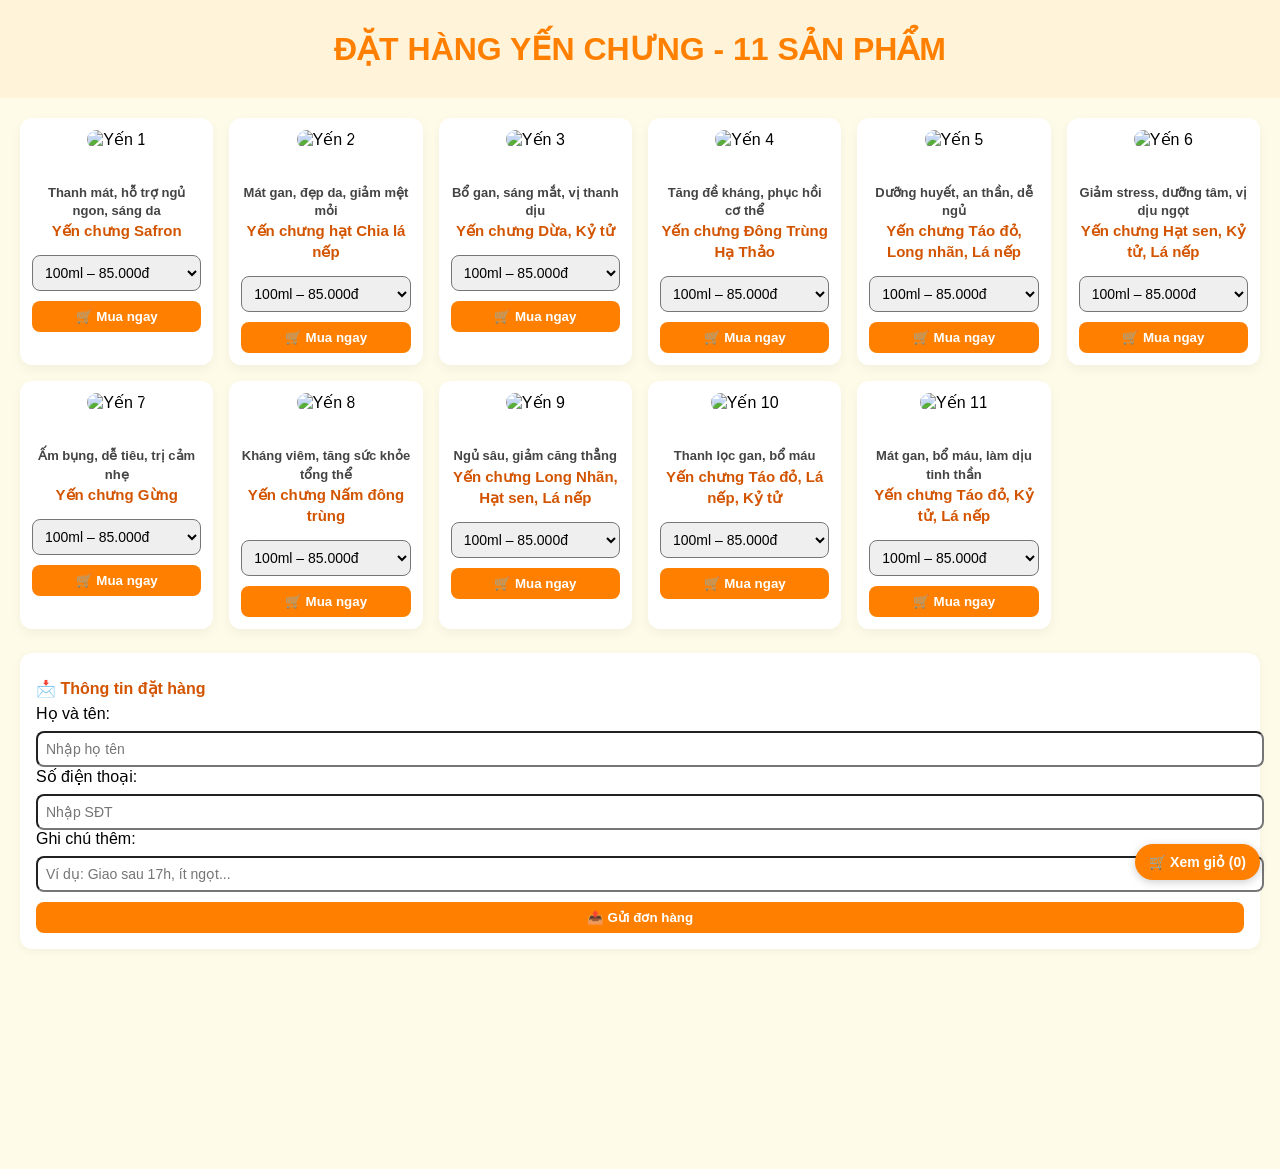
==== index.html @ 0759a1e9 "Add files via upload" ====
<!DOCTYPE html>
<html lang="vi">
<head>
  <meta charset="UTF-8" />
  <meta name="viewport" content="width=device-width, initial-scale=1.0"/>
  <title>Yến Chưng - 11 Sản Phẩm</title>
  <style>
    body { font-family: 'Segoe UI', sans-serif; margin: 0; background: #fffbe9; padding-bottom: 200px; }
    header { text-align: center; background: #fff3da; padding: 30px 20px; }
    h1 { color: #ff8000; margin: 0; }
    .container { max-width: 1280px; margin: auto; padding: 20px; }
    .grid { display: grid; grid-template-columns: repeat(auto-fill, minmax(180px, 1fr)); gap: 16px; }

    .product-card {
      background: white; padding: 12px; border-radius: 12px; text-align: center;
      box-shadow: 0 4px 12px rgba(0,0,0,0.05);
    }

    .product-card img {
      width: 100%; height: auto; border-radius: 10px;
      object-fit: contain; aspect-ratio: 4 / 3; border-radius: 10px; cursor: pointer;
    }

    h3 { font-size: 16px; margin: 10px 0 6px; color: #d35400; cursor: pointer; }

    select, input {
      width: 100%; padding: 8px; border-radius: 8px; font-size: 14px; margin-top: 8px;
    }

    .btn {
      margin-top: 10px;
      background: #ff8000;
      color: white;
      font-weight: bold;
      padding: 8px;
      border: none;
      border-radius: 8px;
      cursor: pointer;
      width: 100%;
    }

    .popup { display: none; position: fixed; top: 50%; left: 50%;
      transform: translate(-50%, -50%); background: #fff; padding: 20px; border-radius: 12px;
      box-shadow: 0 2px 10px rgba(0,0,0,0.2); width: 90%; max-width: 400px; z-index: 1000;
    }

    .popup h4 { margin-top: 0; color: #d35400; }
    .popup-close { position: absolute; top: 8px; right: 12px;
      cursor: pointer; font-size: 18px; color: red; font-weight: bold;
    }

    .cart-box, .form-box {
      background: white;
      padding: 16px;
      border-radius: 12px;
      margin-top: 24px;
      box-shadow: 0 2px 8px rgba(0,0,0,0.05);
    }

    .cart-item {
      margin-bottom: 8px;
      border-bottom: 1px dashed #ccc;
      padding-bottom: 4px;
    }

    .popup-confirm {
      position: fixed;
      top: 30px;
      left: 50%;
      transform: translateX(-50%);
      background: #d4edda;
      color: #155724;
      padding: 14px 24px;
      border-radius: 8px;
      display: none;
      z-index: 999;
      box-shadow: 0 2px 10px rgba(0,0,0,0.15);
    }

    @media (max-width: 768px) {
      .grid { grid-template-columns: 1fr; }
      .product-card img {
        aspect-ratio: 1/1.1;
        height: auto;
        max-height: none;
      }
    }
  </style>
</head>
<body>
<header><h1>ĐẶT HÀNG YẾN CHƯNG - 11 SẢN PHẨM</h1></header>
<div class="container">
<div class="grid">

    <div class="product-card">
      <img src="Image (1).png" alt="Yến 1" onclick="showPopup(1)">
      <h3 style="font-size: 15px; line-height: 1.4;" onclick="showPopup(1)"><br><span style="display:block;font-size:13px;color:#444;margin-top:4px;">Thanh mát, hỗ trợ ngủ ngon, sáng da</span>Yến chưng Safron</h3>
      <select id="size1">
        <option value="55">75ml – 55.000đ</option>
        <option value="85" selected>100ml – 85.000đ</option>
        <option value="110">150ml – 110.000đ</option>
        <option value="170">200ml – 170.000đ</option>
      </select>
      <button class="btn" onclick="addToCart(1)">🛒 Mua ngay</button>
    </div>
    <div class="popup" id="popup1">
      <div class="popup-close" onclick="hidePopup(1)">×</div>
      <h4>Yến chưng Safron</h4>
      <p><strong>Thành phần:</strong> Yến sào, hạt sen, táo đỏ, lá dứa.</p>
      <p><strong>Công dụng:</strong> Safron giúp làm dịu thần kinh, hỗ trợ ngủ sâu, chống oxy hóa và làm đẹp da.</p>
    </div>
    <div class="product-card">
      <img src="Image (2).png" alt="Yến 2" onclick="showPopup(2)">
      <h3 style="font-size: 15px; line-height: 1.4;" onclick="showPopup(2)"><br><span style="display:block;font-size:13px;color:#444;margin-top:4px;">Mát gan, đẹp da, giảm mệt mỏi</span>Yến chưng hạt Chia lá nếp</h3>
      <select id="size2">
        <option value="55">75ml – 55.000đ</option>
        <option value="85" selected>100ml – 85.000đ</option>
        <option value="110">150ml – 110.000đ</option>
        <option value="170">200ml – 170.000đ</option>
      </select>
      <button class="btn" onclick="addToCart(2)">🛒 Mua ngay</button>
    </div>
    <div class="popup" id="popup2">
      <div class="popup-close" onclick="hidePopup(2)">×</div>
      <h4>Yến chưng hạt Chia lá nếp</h4>
      <p><strong>Thành phần:</strong> Yến sào, hạt sen, táo đỏ, lá dứa.</p>
      <p><strong>Công dụng:</strong> Hạt chia giàu Omega-3, hỗ trợ tiêu hóa, giảm cholesterol. Lá nếp giúp thơm miệng, mát gan.</p>
    </div>
    <div class="product-card">
      <img src="Image (3).png" alt="Yến 3" onclick="showPopup(3)">
      <h3 style="font-size: 15px; line-height: 1.4;" onclick="showPopup(3)"><br><span style="display:block;font-size:13px;color:#444;margin-top:4px;">Bổ gan, sáng mắt, vị thanh dịu</span>Yến chưng Dừa, Kỷ tử</h3>
      <select id="size3">
        <option value="55">75ml – 55.000đ</option>
        <option value="85" selected>100ml – 85.000đ</option>
        <option value="110">150ml – 110.000đ</option>
        <option value="170">200ml – 170.000đ</option>
      </select>
      <button class="btn" onclick="addToCart(3)">🛒 Mua ngay</button>
    </div>
    <div class="popup" id="popup3">
      <div class="popup-close" onclick="hidePopup(3)">×</div>
      <h4>Yến chưng Dừa, Kỷ tử</h4>
      <p><strong>Thành phần:</strong> Yến sào, hạt sen, táo đỏ, lá dứa.</p>
      <p><strong>Công dụng:</strong> Dừa bổ sung điện giải tự nhiên, kỷ tử giúp sáng mắt, thanh lọc gan.</p>
    </div>
    <div class="product-card">
      <img src="Image (4).png" alt="Yến 4" onclick="showPopup(4)">
      <h3 style="font-size: 15px; line-height: 1.4;" onclick="showPopup(4)"><br><span style="display:block;font-size:13px;color:#444;margin-top:4px;">Tăng đề kháng, phục hồi cơ thể</span>Yến chưng Đông Trùng Hạ Thảo</h3>
      <select id="size4">
        <option value="55">75ml – 55.000đ</option>
        <option value="85" selected>100ml – 85.000đ</option>
        <option value="110">150ml – 110.000đ</option>
        <option value="170">200ml – 170.000đ</option>
      </select>
      <button class="btn" onclick="addToCart(4)">🛒 Mua ngay</button>
    </div>
    <div class="popup" id="popup4">
      <div class="popup-close" onclick="hidePopup(4)">×</div>
      <h4>Yến chưng Đông Trùng Hạ Thảo</h4>
      <p><strong>Thành phần:</strong> Yến sào, hạt sen, táo đỏ, lá dứa.</p>
      <p><strong>Công dụng:</strong> Đông trùng hạ thảo tăng đề kháng, bồi bổ phổi, cải thiện sinh lực và miễn dịch.</p>
    </div>
    <div class="product-card">
      <img src="Image (5).png" alt="Yến 5" onclick="showPopup(5)">
      <h3 style="font-size: 15px; line-height: 1.4;" onclick="showPopup(5)"><br><span style="display:block;font-size:13px;color:#444;margin-top:4px;">Dưỡng huyết, an thần, dễ ngủ</span>Yến chưng Táo đỏ, Long nhãn, Lá nếp</h3>
      <select id="size5">
        <option value="55">75ml – 55.000đ</option>
        <option value="85" selected>100ml – 85.000đ</option>
        <option value="110">150ml – 110.000đ</option>
        <option value="170">200ml – 170.000đ</option>
      </select>
      <button class="btn" onclick="addToCart(5)">🛒 Mua ngay</button>
    </div>
    <div class="popup" id="popup5">
      <div class="popup-close" onclick="hidePopup(5)">×</div>
      <h4>Yến chưng Táo đỏ, Long nhãn, Lá nếp</h4>
      <p><strong>Thành phần:</strong> Yến sào, hạt sen, táo đỏ, lá dứa.</p>
      <p><strong>Công dụng:</strong> Táo đỏ bổ huyết, long nhãn giúp an thần, lá nếp làm mát gan, dịu tâm.</p>
    </div>
    <div class="product-card">
      <img src="Image (6).png" alt="Yến 6" onclick="showPopup(6)">
      <h3 style="font-size: 15px; line-height: 1.4;" onclick="showPopup(6)"><br><span style="display:block;font-size:13px;color:#444;margin-top:4px;">Giảm stress, dưỡng tâm, vị dịu ngọt</span>Yến chưng Hạt sen, Kỷ tử, Lá nếp</h3>
      <select id="size6">
        <option value="55">75ml – 55.000đ</option>
        <option value="85" selected>100ml – 85.000đ</option>
        <option value="110">150ml – 110.000đ</option>
        <option value="170">200ml – 170.000đ</option>
      </select>
      <button class="btn" onclick="addToCart(6)">🛒 Mua ngay</button>
    </div>
    <div class="popup" id="popup6">
      <div class="popup-close" onclick="hidePopup(6)">×</div>
      <h4>Yến chưng Hạt sen, Kỷ tử, Lá nếp</h4>
      <p><strong>Thành phần:</strong> Yến sào, hạt sen, táo đỏ, lá dứa.</p>
      <p><strong>Công dụng:</strong> Hạt sen giúp ngủ sâu, kỷ tử bổ gan, lá nếp thanh mát, thư giãn đầu óc.</p>
    </div>
    <div class="product-card">
      <img src="Image (7).png" alt="Yến 7" onclick="showPopup(7)">
      <h3 style="font-size: 15px; line-height: 1.4;" onclick="showPopup(7)"><br><span style="display:block;font-size:13px;color:#444;margin-top:4px;">Ấm bụng, dễ tiêu, trị cảm nhẹ</span>Yến chưng Gừng</h3>
      <select id="size7">
        <option value="55">75ml – 55.000đ</option>
        <option value="85" selected>100ml – 85.000đ</option>
        <option value="110">150ml – 110.000đ</option>
        <option value="170">200ml – 170.000đ</option>
      </select>
      <button class="btn" onclick="addToCart(7)">🛒 Mua ngay</button>
    </div>
    <div class="popup" id="popup7">
      <div class="popup-close" onclick="hidePopup(7)">×</div>
      <h4>Yến chưng Gừng</h4>
      <p><strong>Thành phần:</strong> Yến sào, hạt sen, táo đỏ, lá dứa.</p>
      <p><strong>Công dụng:</strong> Gừng ấm bụng, hỗ trợ tiêu hóa, trị cảm lạnh nhẹ và làm ấm cơ thể.</p>
    </div>
    <div class="product-card">
      <img src="Image (8).png" alt="Yến 8" onclick="showPopup(8)">
      <h3 style="font-size: 15px; line-height: 1.4;" onclick="showPopup(8)"><br><span style="display:block;font-size:13px;color:#444;margin-top:4px;">Kháng viêm, tăng sức khỏe tổng thể</span>Yến chưng Nấm đông trùng</h3>
      <select id="size8">
        <option value="55">75ml – 55.000đ</option>
        <option value="85" selected>100ml – 85.000đ</option>
        <option value="110">150ml – 110.000đ</option>
        <option value="170">200ml – 170.000đ</option>
      </select>
      <button class="btn" onclick="addToCart(8)">🛒 Mua ngay</button>
    </div>
    <div class="popup" id="popup8">
      <div class="popup-close" onclick="hidePopup(8)">×</div>
      <h4>Yến chưng Nấm đông trùng</h4>
      <p><strong>Thành phần:</strong> Yến sào, hạt sen, táo đỏ, lá dứa.</p>
      <p><strong>Công dụng:</strong> Nấm đông trùng giúp tăng cường miễn dịch, chống viêm, hồi phục thể lực.</p>
    </div>
    <div class="product-card">
      <img src="Image (9).png" alt="Yến 9" onclick="showPopup(9)">
      <h3 style="font-size: 15px; line-height: 1.4;" onclick="showPopup(9)"><br><span style="display:block;font-size:13px;color:#444;margin-top:4px;">Ngủ sâu, giảm căng thẳng</span>Yến chưng Long Nhãn, Hạt sen, Lá nếp</h3>
      <select id="size9">
        <option value="55">75ml – 55.000đ</option>
        <option value="85" selected>100ml – 85.000đ</option>
        <option value="110">150ml – 110.000đ</option>
        <option value="170">200ml – 170.000đ</option>
      </select>
      <button class="btn" onclick="addToCart(9)">🛒 Mua ngay</button>
    </div>
    <div class="popup" id="popup9">
      <div class="popup-close" onclick="hidePopup(9)">×</div>
      <h4>Yến chưng Long Nhãn, Hạt sen, Lá nếp</h4>
      <p><strong>Thành phần:</strong> Yến sào, hạt sen, táo đỏ, lá dứa.</p>
      <p><strong>Công dụng:</strong> Long nhãn dưỡng tâm, hạt sen giúp an thần, lá nếp mát gan, dễ ngủ.</p>
    </div>
    <div class="product-card">
      <img src="Image (10).png" alt="Yến 10" onclick="showPopup(10)">
      <h3 style="font-size: 15px; line-height: 1.4;" onclick="showPopup(10)"><br><span style="display:block;font-size:13px;color:#444;margin-top:4px;">Thanh lọc gan, bổ máu</span>Yến chưng Táo đỏ, Lá nếp, Kỷ tử</h3>
      <select id="size10">
        <option value="55">75ml – 55.000đ</option>
        <option value="85" selected>100ml – 85.000đ</option>
        <option value="110">150ml – 110.000đ</option>
        <option value="170">200ml – 170.000đ</option>
      </select>
      <button class="btn" onclick="addToCart(10)">🛒 Mua ngay</button>
    </div>
    <div class="popup" id="popup10">
      <div class="popup-close" onclick="hidePopup(10)">×</div>
      <h4>Yến chưng Táo đỏ, Lá nếp, Kỷ tử</h4>
      <p><strong>Thành phần:</strong> Yến sào, hạt sen, táo đỏ, lá dứa.</p>
      <p><strong>Công dụng:</strong> Táo đỏ bổ máu, lá nếp giải nhiệt, kỷ tử dưỡng gan, chống mỏi mắt.</p>
    </div>
    <div class="product-card">
      <img src="Image (11).png" alt="Yến 11" onclick="showPopup(11)">
      <h3 style="font-size: 15px; line-height: 1.4;" onclick="showPopup(11)"><br><span style="display:block;font-size:13px;color:#444;margin-top:4px;">Mát gan, bổ máu, làm dịu tinh thần</span>Yến chưng Táo đỏ, Kỷ tử, Lá nếp</h3>
      <select id="size11">
        <option value="55">75ml – 55.000đ</option>
        <option value="85" selected>100ml – 85.000đ</option>
        <option value="110">150ml – 110.000đ</option>
        <option value="170">200ml – 170.000đ</option>
      </select>
      <button class="btn" onclick="addToCart(11)">🛒 Mua ngay</button>
    </div>
    <div class="popup" id="popup11">
      <div class="popup-close" onclick="hidePopup(11)">×</div>
      <h4>Yến chưng Táo đỏ, Kỷ tử, Lá nếp</h4>
      <p><strong>Thành phần:</strong> Yến sào, hạt sen, táo đỏ, lá dứa.</p>
      <p><strong>Công dụng:</strong> Táo đỏ và kỷ tử bổ huyết, dưỡng gan, hỗ trợ làm đẹp da và tinh thần.</p>
    </div>
</div>

<div class="cart-popup" id="cart-popup" style="display:none; position:fixed; bottom:0; left:0; width:100%; background:#fff4d1; padding:16px; box-shadow: 0 -2px 10px rgba(0,0,0,0.2); z-index:1002; border-radius: 12px 12px 0 0;">
  <h2>🛒 Giỏ hàng</h2>
  <button onclick="toggleCartPopup()" style="float:right; background:none; border:none; font-size:18px; color:red;">×</button><div id="cart-items"></div>
  <p><strong>Tổng:</strong> <span id="cart-total">0đ</span></p>
</div>

<div class="form-box">
  <h3>📩 Thông tin đặt hàng</h3>
  <label for="name">Họ và tên:</label>
  <input type="text" id="name" placeholder="Nhập họ tên" />
  <label for="phone">Số điện thoại:</label>
  <input type="tel" id="phone" placeholder="Nhập SĐT" />
  <label for="note">Ghi chú thêm:</label>
  <input type="text" id="note" placeholder="Ví dụ: Giao sau 17h, ít ngọt..." />
  <button class="btn" onclick="sendOrder()">📤 Gửi đơn hàng</button>
</div>
</div>
<div id="popup-confirm" class="popup-confirm">✅ Đơn hàng đã được gửi thành công!</div>
<script>
let cart = [];
function showPopup(i) { document.getElementById("popup"+i).style.display="block"; }
function hidePopup(i) { document.getElementById("popup"+i).style.display="none"; }
function addToCart(i) {
  const select = document.getElementById("size"+i);
  const label = select.options[select.selectedIndex].text;
  const price = parseInt(select.value);
  cart.push({ name: 
  showAddPopup();
  updateCartCount();
  renderCart();
  showAddPopup();
  updateCartCount();"Yến chưng " + i, label, price });
  renderCart();
}
function renderCart() {
  const area = document.getElementById("cart-items");
  const totalText = document.getElementById("cart-total");
  area.innerHTML = "";
  let total = 0;
  cart.forEach((item, i) => {
    area.innerHTML += `<div class="cart-item">${i+1}. ${item.name} – ${item.label} (${item.price}.000đ)
    <button onclick="removeFromCart(${i})" style="color:red; border:none; float:right;">×</button></div>`;
    total += item.price;
  });
  totalText.innerText = total + ".000đ";
}
function removeFromCart(i) { cart.splice(i, 1); renderCart(); }

function sendOrder() {
  const name = document.getElementById("name").value.trim();
  const phone = document.getElementById("phone").value.trim();
  const note = document.getElementById("note").value.trim();
  if (!name || !phone) { alert("Vui lòng nhập đầy đủ họ tên và số điện thoại!"); return; }
  if (cart.length === 0) { alert("Bạn chưa chọn sản phẩm nào!"); return; }

  let total = 0, detail = "";
  cart.forEach((item, i) => {
    detail += `${i+1}. ${item.name} – ${item.label}: ${item.price}.000đ\n`;
    total += item.price;
  });

  fetch("https://script.google.com/macros/s/AKfycbxlMUe-Ngh2tr9FG8bZp1ecb_l6UW32QOovFVAFlzXU_-qC0jkKa8RBGBtI02Bok1j0/exec", {
    method: "POST",
    body: JSON.stringify({
      name: name,
      phone: phone,
      size: "Tùy chọn",
      total: total,
      details: detail + (note ? "\nGhi chú: " + note : "")
    }),
    headers: { "Content-Type": "application/json" }
  }).then(res => {
    if (res.ok) {
      document.getElementById("popup-confirm").style.display = "block";
      setTimeout(() => document.getElementById("popup-confirm").style.display = "none", 4000);
      cart = []; renderCart();
    } else {
      alert("Lỗi gửi đơn, vui lòng thử lại.");
    }
  });
}

function showAddPopup() {
  const pop = document.getElementById("popup-add");
  pop.style.display = "block";
  setTimeout(() => { pop.style.display = "none"; }, 2000);
}

function updateCartCount() {
  document.getElementById("cart-count").innerText = cart.length;
}

function toggleCartPopup('show') {
  document.getElementById("cart-items").scrollIntoView({ behavior: "smooth" });
}


function toggleCartPopup(force) {
  const popup = document.getElementById("cart-popup");
  if (force === "show") popup.style.display = "block";
  else if (force === "hide") popup.style.display = "none";
  else popup.style.display = popup.style.display === "block" ? "none" : "block";
}

</script>

<div id="popup-add" class="popup-confirm" style="background:#ffecc7;color:#8a6d3b;">
  🛒 Sản phẩm đã được thêm vào giỏ hàng!
</div>
<div id="floating-cart-btn" onclick="toggleCartPopup('show')" style="
  position: fixed;
  bottom: 20px;
  right: 20px;
  background: #ff8000;
  color: white;
  font-weight: bold;
  padding: 10px 14px;
  border-radius: 999px;
  box-shadow: 0 2px 8px rgba(0,0,0,0.2);
  font-size: 14px;
  cursor: pointer;
  z-index: 1001;
">
  🛒 Xem giỏ (<span id="cart-count">0</span>)
</div>

</body></html>
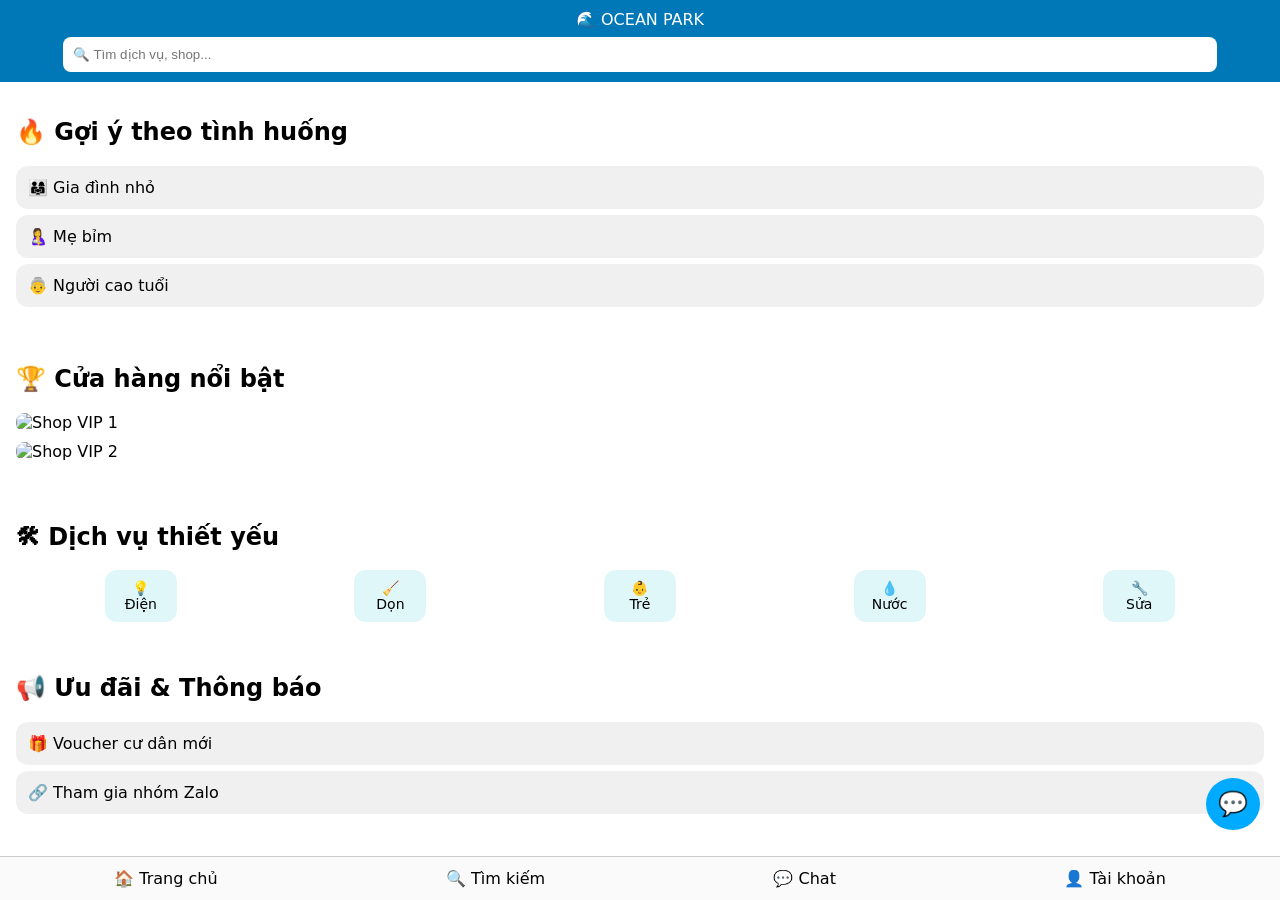
==== commit 6b952648: "Add files via upload" ====
--- a/index.html
+++ b/index.html
@@ -1,411 +1,63 @@
-
 <!DOCTYPE html>
 <html lang="vi">
 <head>
   <meta charset="UTF-8" />
-  <meta name="viewport" content="width=device-width, initial-scale=1.0"/>
-  <title>Yến Chưng - 11 Sản Phẩm</title>
-  <style>
-    body { font-family: 'Segoe UI', sans-serif; margin: 0; background: #fffbe9; padding-bottom: 200px; }
-    header { text-align: center; background: #fff3da; padding: 30px 20px; }
-    h1 { color: #ff8000; margin: 0; }
-    .container { max-width: 1280px; margin: auto; padding: 20px; }
-    .grid { display: grid; grid-template-columns: repeat(auto-fill, minmax(180px, 1fr)); gap: 16px; }
-
-    .product-card {
-      background: white; padding: 12px; border-radius: 12px; text-align: center;
-      box-shadow: 0 4px 12px rgba(0,0,0,0.05);
-    }
-
-    .product-card img {
-      width: 100%; height: auto; border-radius: 10px;
-      object-fit: contain; aspect-ratio: 4 / 3; border-radius: 10px; cursor: pointer;
-    }
-
-    h3 { font-size: 16px; margin: 10px 0 6px; color: #d35400; cursor: pointer; }
-
-    select, input {
-      width: 100%; padding: 8px; border-radius: 8px; font-size: 14px; margin-top: 8px;
-    }
-
-    .btn {
-      margin-top: 10px;
-      background: #ff8000;
-      color: white;
-      font-weight: bold;
-      padding: 8px;
-      border: none;
-      border-radius: 8px;
-      cursor: pointer;
-      width: 100%;
-    }
-
-    .popup { display: none; position: fixed; top: 50%; left: 50%;
-      transform: translate(-50%, -50%); background: #fff; padding: 20px; border-radius: 12px;
-      box-shadow: 0 2px 10px rgba(0,0,0,0.2); width: 90%; max-width: 400px; z-index: 1000;
-    }
-
-    .popup h4 { margin-top: 0; color: #d35400; }
-    .popup-close { position: absolute; top: 8px; right: 12px;
-      cursor: pointer; font-size: 18px; color: red; font-weight: bold;
-    }
-
-    .cart-box, .form-box {
-      background: white;
-      padding: 16px;
-      border-radius: 12px;
-      margin-top: 24px;
-      box-shadow: 0 2px 8px rgba(0,0,0,0.05);
-    }
-
-    .cart-item {
-      margin-bottom: 8px;
-      border-bottom: 1px dashed #ccc;
-      padding-bottom: 4px;
-    }
-
-    .popup-confirm {
-      position: fixed;
-      top: 30px;
-      left: 50%;
-      transform: translateX(-50%);
-      background: #d4edda;
-      color: #155724;
-      padding: 14px 24px;
-      border-radius: 8px;
-      display: none;
-      z-index: 999;
-      box-shadow: 0 2px 10px rgba(0,0,0,0.15);
-    }
-
-    @media (max-width: 768px) {
-      .grid { grid-template-columns: 1fr; }
-      .product-card img {
-        aspect-ratio: 1/1.1;
-        height: auto;
-        max-height: none;
-      }
-    }
-  </style>
+  <meta name="viewport" content="width=device-width, initial-scale=1.0" />
+  <title>Cư Dân Tiện Nghi - Ocean Park</title>
+  <link rel="stylesheet" href="style.css" />
+  <link rel="manifest" href="manifest.json" />
 </head>
 <body>
-<header><h1>ĐẶT HÀNG YẾN CHƯNG - 11 SẢN PHẨM</h1></header>
-<div class="container">
-<div class="grid">
+  <header>
+    <div class="logo">🌊 OCEAN PARK</div>
+    <input type="text" placeholder="🔍 Tìm dịch vụ, shop..." class="search-bar" />
+  </header>
 
-    <div class="product-card">
-      <img src="Image (1).png" alt="Yến 1" onclick="showPopup(1)">
-      <h3 style="font-size: 15px; line-height: 1.4;" onclick="showPopup(1)"><br><span style="display:block;font-size:13px;color:#444;margin-top:4px;">Thanh mát, hỗ trợ ngủ ngon, sáng da</span>Yến chưng Safron</h3>
-      <select id="size1">
-        <option value="55">75ml – 55.000đ</option>
-        <option value="85" selected>100ml – 85.000đ</option>
-        <option value="110">150ml – 110.000đ</option>
-        <option value="170">200ml – 170.000đ</option>
-      </select>
-      <button class="btn" onclick="addToCart(1)">🛒 Mua ngay</button>
+  <section class="combo-suggestions">
+    <h2>🔥 Gợi ý theo tình huống</h2>
+    <div class="combo-card">👨‍👩‍👧 Gia đình nhỏ</div>
+    <div class="combo-card">🤱 Mẹ bỉm</div>
+    <div class="combo-card">👵 Người cao tuổi</div>
+  </section>
+
+  <section class="vip-shops">
+    <h2>🏆 Cửa hàng nổi bật</h2>
+    <div class="shop-banner">
+      <img src="https://via.placeholder.com/320x100.png?text=VIP+Shop+1" alt="Shop VIP 1" />
     </div>
-    <div class="popup" id="popup1">
-      <div class="popup-close" onclick="hidePopup(1)">×</div>
-      <h4>Yến chưng Safron</h4>
-      <p><strong>Thành phần:</strong> Yến sào, hạt sen, táo đỏ, lá dứa.</p>
-      <p><strong>Công dụng:</strong> Safron giúp làm dịu thần kinh, hỗ trợ ngủ sâu, chống oxy hóa và làm đẹp da.</p>
+    <div class="shop-banner">
+      <img src="https://via.placeholder.com/320x100.png?text=VIP+Shop+2" alt="Shop VIP 2" />
     </div>
-    <div class="product-card">
-      <img src="Image (2).png" alt="Yến 2" onclick="showPopup(2)">
-      <h3 style="font-size: 15px; line-height: 1.4;" onclick="showPopup(2)"><br><span style="display:block;font-size:13px;color:#444;margin-top:4px;">Mát gan, đẹp da, giảm mệt mỏi</span>Yến chưng hạt Chia lá nếp</h3>
-      <select id="size2">
-        <option value="55">75ml – 55.000đ</option>
-        <option value="85" selected>100ml – 85.000đ</option>
-        <option value="110">150ml – 110.000đ</option>
-        <option value="170">200ml – 170.000đ</option>
-      </select>
-      <button class="btn" onclick="addToCart(2)">🛒 Mua ngay</button>
+  </section>
+
+  <section class="services">
+    <h2>🛠 Dịch vụ thiết yếu</h2>
+    <div class="service-icons">
+      <div>💡<br>Điện</div>
+      <div>🧹<br>Dọn</div>
+      <div>👶<br>Trẻ</div>
+      <div>💧<br>Nước</div>
+      <div>🔧<br>Sửa</div>
     </div>
-    <div class="popup" id="popup2">
-      <div class="popup-close" onclick="hidePopup(2)">×</div>
-      <h4>Yến chưng hạt Chia lá nếp</h4>
-      <p><strong>Thành phần:</strong> Yến sào, hạt sen, táo đỏ, lá dứa.</p>
-      <p><strong>Công dụng:</strong> Hạt chia giàu Omega-3, hỗ trợ tiêu hóa, giảm cholesterol. Lá nếp giúp thơm miệng, mát gan.</p>
-    </div>
-    <div class="product-card">
-      <img src="Image (3).png" alt="Yến 3" onclick="showPopup(3)">
-      <h3 style="font-size: 15px; line-height: 1.4;" onclick="showPopup(3)"><br><span style="display:block;font-size:13px;color:#444;margin-top:4px;">Bổ gan, sáng mắt, vị thanh dịu</span>Yến chưng Dừa, Kỷ tử</h3>
-      <select id="size3">
-        <option value="55">75ml – 55.000đ</option>
-        <option value="85" selected>100ml – 85.000đ</option>
-        <option value="110">150ml – 110.000đ</option>
-        <option value="170">200ml – 170.000đ</option>
-      </select>
-      <button class="btn" onclick="addToCart(3)">🛒 Mua ngay</button>
-    </div>
-    <div class="popup" id="popup3">
-      <div class="popup-close" onclick="hidePopup(3)">×</div>
-      <h4>Yến chưng Dừa, Kỷ tử</h4>
-      <p><strong>Thành phần:</strong> Yến sào, hạt sen, táo đỏ, lá dứa.</p>
-      <p><strong>Công dụng:</strong> Dừa bổ sung điện giải tự nhiên, kỷ tử giúp sáng mắt, thanh lọc gan.</p>
-    </div>
-    <div class="product-card">
-      <img src="Image (4).png" alt="Yến 4" onclick="showPopup(4)">
-      <h3 style="font-size: 15px; line-height: 1.4;" onclick="showPopup(4)"><br><span style="display:block;font-size:13px;color:#444;margin-top:4px;">Tăng đề kháng, phục hồi cơ thể</span>Yến chưng Đông Trùng Hạ Thảo</h3>
-      <select id="size4">
-        <option value="55">75ml – 55.000đ</option>
-        <option value="85" selected>100ml – 85.000đ</option>
-        <option value="110">150ml – 110.000đ</option>
-        <option value="170">200ml – 170.000đ</option>
-      </select>
-      <button class="btn" onclick="addToCart(4)">🛒 Mua ngay</button>
-    </div>
-    <div class="popup" id="popup4">
-      <div class="popup-close" onclick="hidePopup(4)">×</div>
-      <h4>Yến chưng Đông Trùng Hạ Thảo</h4>
-      <p><strong>Thành phần:</strong> Yến sào, hạt sen, táo đỏ, lá dứa.</p>
-      <p><strong>Công dụng:</strong> Đông trùng hạ thảo tăng đề kháng, bồi bổ phổi, cải thiện sinh lực và miễn dịch.</p>
-    </div>
-    <div class="product-card">
-      <img src="Image (5).png" alt="Yến 5" onclick="showPopup(5)">
-      <h3 style="font-size: 15px; line-height: 1.4;" onclick="showPopup(5)"><br><span style="display:block;font-size:13px;color:#444;margin-top:4px;">Dưỡng huyết, an thần, dễ ngủ</span>Yến chưng Táo đỏ, Long nhãn, Lá nếp</h3>
-      <select id="size5">
-        <option value="55">75ml – 55.000đ</option>
-        <option value="85" selected>100ml – 85.000đ</option>
-        <option value="110">150ml – 110.000đ</option>
-        <option value="170">200ml – 170.000đ</option>
-      </select>
-      <button class="btn" onclick="addToCart(5)">🛒 Mua ngay</button>
-    </div>
-    <div class="popup" id="popup5">
-      <div class="popup-close" onclick="hidePopup(5)">×</div>
-      <h4>Yến chưng Táo đỏ, Long nhãn, Lá nếp</h4>
-      <p><strong>Thành phần:</strong> Yến sào, hạt sen, táo đỏ, lá dứa.</p>
-      <p><strong>Công dụng:</strong> Táo đỏ bổ huyết, long nhãn giúp an thần, lá nếp làm mát gan, dịu tâm.</p>
-    </div>
-    <div class="product-card">
-      <img src="Image (6).png" alt="Yến 6" onclick="showPopup(6)">
-      <h3 style="font-size: 15px; line-height: 1.4;" onclick="showPopup(6)"><br><span style="display:block;font-size:13px;color:#444;margin-top:4px;">Giảm stress, dưỡng tâm, vị dịu ngọt</span>Yến chưng Hạt sen, Kỷ tử, Lá nếp</h3>
-      <select id="size6">
-        <option value="55">75ml – 55.000đ</option>
-        <option value="85" selected>100ml – 85.000đ</option>
-        <option value="110">150ml – 110.000đ</option>
-        <option value="170">200ml – 170.000đ</option>
-      </select>
-      <button class="btn" onclick="addToCart(6)">🛒 Mua ngay</button>
-    </div>
-    <div class="popup" id="popup6">
-      <div class="popup-close" onclick="hidePopup(6)">×</div>
-      <h4>Yến chưng Hạt sen, Kỷ tử, Lá nếp</h4>
-      <p><strong>Thành phần:</strong> Yến sào, hạt sen, táo đỏ, lá dứa.</p>
-      <p><strong>Công dụng:</strong> Hạt sen giúp ngủ sâu, kỷ tử bổ gan, lá nếp thanh mát, thư giãn đầu óc.</p>
-    </div>
-    <div class="product-card">
-      <img src="Image (7).png" alt="Yến 7" onclick="showPopup(7)">
-      <h3 style="font-size: 15px; line-height: 1.4;" onclick="showPopup(7)"><br><span style="display:block;font-size:13px;color:#444;margin-top:4px;">Ấm bụng, dễ tiêu, trị cảm nhẹ</span>Yến chưng Gừng</h3>
-      <select id="size7">
-        <option value="55">75ml – 55.000đ</option>
-        <option value="85" selected>100ml – 85.000đ</option>
-        <option value="110">150ml – 110.000đ</option>
-        <option value="170">200ml – 170.000đ</option>
-      </select>
-      <button class="btn" onclick="addToCart(7)">🛒 Mua ngay</button>
-    </div>
-    <div class="popup" id="popup7">
-      <div class="popup-close" onclick="hidePopup(7)">×</div>
-      <h4>Yến chưng Gừng</h4>
-      <p><strong>Thành phần:</strong> Yến sào, hạt sen, táo đỏ, lá dứa.</p>
-      <p><strong>Công dụng:</strong> Gừng ấm bụng, hỗ trợ tiêu hóa, trị cảm lạnh nhẹ và làm ấm cơ thể.</p>
-    </div>
-    <div class="product-card">
-      <img src="Image (8).png" alt="Yến 8" onclick="showPopup(8)">
-      <h3 style="font-size: 15px; line-height: 1.4;" onclick="showPopup(8)"><br><span style="display:block;font-size:13px;color:#444;margin-top:4px;">Kháng viêm, tăng sức khỏe tổng thể</span>Yến chưng Nấm đông trùng</h3>
-      <select id="size8">
-        <option value="55">75ml – 55.000đ</option>
-        <option value="85" selected>100ml – 85.000đ</option>
-        <option value="110">150ml – 110.000đ</option>
-        <option value="170">200ml – 170.000đ</option>
-      </select>
-      <button class="btn" onclick="addToCart(8)">🛒 Mua ngay</button>
-    </div>
-    <div class="popup" id="popup8">
-      <div class="popup-close" onclick="hidePopup(8)">×</div>
-      <h4>Yến chưng Nấm đông trùng</h4>
-      <p><strong>Thành phần:</strong> Yến sào, hạt sen, táo đỏ, lá dứa.</p>
-      <p><strong>Công dụng:</strong> Nấm đông trùng giúp tăng cường miễn dịch, chống viêm, hồi phục thể lực.</p>
-    </div>
-    <div class="product-card">
-      <img src="Image (9).png" alt="Yến 9" onclick="showPopup(9)">
-      <h3 style="font-size: 15px; line-height: 1.4;" onclick="showPopup(9)"><br><span style="display:block;font-size:13px;color:#444;margin-top:4px;">Ngủ sâu, giảm căng thẳng</span>Yến chưng Long Nhãn, Hạt sen, Lá nếp</h3>
-      <select id="size9">
-        <option value="55">75ml – 55.000đ</option>
-        <option value="85" selected>100ml – 85.000đ</option>
-        <option value="110">150ml – 110.000đ</option>
-        <option value="170">200ml – 170.000đ</option>
-      </select>
-      <button class="btn" onclick="addToCart(9)">🛒 Mua ngay</button>
-    </div>
-    <div class="popup" id="popup9">
-      <div class="popup-close" onclick="hidePopup(9)">×</div>
-      <h4>Yến chưng Long Nhãn, Hạt sen, Lá nếp</h4>
-      <p><strong>Thành phần:</strong> Yến sào, hạt sen, táo đỏ, lá dứa.</p>
-      <p><strong>Công dụng:</strong> Long nhãn dưỡng tâm, hạt sen giúp an thần, lá nếp mát gan, dễ ngủ.</p>
-    </div>
-    <div class="product-card">
-      <img src="Image (10).png" alt="Yến 10" onclick="showPopup(10)">
-      <h3 style="font-size: 15px; line-height: 1.4;" onclick="showPopup(10)"><br><span style="display:block;font-size:13px;color:#444;margin-top:4px;">Thanh lọc gan, bổ máu</span>Yến chưng Táo đỏ, Lá nếp, Kỷ tử</h3>
-      <select id="size10">
-        <option value="55">75ml – 55.000đ</option>
-        <option value="85" selected>100ml – 85.000đ</option>
-        <option value="110">150ml – 110.000đ</option>
-        <option value="170">200ml – 170.000đ</option>
-      </select>
-      <button class="btn" onclick="addToCart(10)">🛒 Mua ngay</button>
-    </div>
-    <div class="popup" id="popup10">
-      <div class="popup-close" onclick="hidePopup(10)">×</div>
-      <h4>Yến chưng Táo đỏ, Lá nếp, Kỷ tử</h4>
-      <p><strong>Thành phần:</strong> Yến sào, hạt sen, táo đỏ, lá dứa.</p>
-      <p><strong>Công dụng:</strong> Táo đỏ bổ máu, lá nếp giải nhiệt, kỷ tử dưỡng gan, chống mỏi mắt.</p>
-    </div>
-    <div class="product-card">
-      <img src="Image (11).png" alt="Yến 11" onclick="showPopup(11)">
-      <h3 style="font-size: 15px; line-height: 1.4;" onclick="showPopup(11)"><br><span style="display:block;font-size:13px;color:#444;margin-top:4px;">Mát gan, bổ máu, làm dịu tinh thần</span>Yến chưng Táo đỏ, Kỷ tử, Lá nếp</h3>
-      <select id="size11">
-        <option value="55">75ml – 55.000đ</option>
-        <option value="85" selected>100ml – 85.000đ</option>
-        <option value="110">150ml – 110.000đ</option>
-        <option value="170">200ml – 170.000đ</option>
-      </select>
-      <button class="btn" onclick="addToCart(11)">🛒 Mua ngay</button>
-    </div>
-    <div class="popup" id="popup11">
-      <div class="popup-close" onclick="hidePopup(11)">×</div>
-      <h4>Yến chưng Táo đỏ, Kỷ tử, Lá nếp</h4>
-      <p><strong>Thành phần:</strong> Yến sào, hạt sen, táo đỏ, lá dứa.</p>
-      <p><strong>Công dụng:</strong> Táo đỏ và kỷ tử bổ huyết, dưỡng gan, hỗ trợ làm đẹp da và tinh thần.</p>
-    </div>
-</div>
+  </section>
 
-<div class="cart-popup" id="cart-popup" style="display:none; position:fixed; bottom:0; left:0; width:100%; background:#fff4d1; padding:16px; box-shadow: 0 -2px 10px rgba(0,0,0,0.2); z-index:1002; border-radius: 12px 12px 0 0;">
-  <h2>🛒 Giỏ hàng</h2>
-  <button onclick="toggleCartPopup()" style="float:right; background:none; border:none; font-size:18px; color:red;">×</button><div id="cart-items"></div>
-  <p><strong>Tổng:</strong> <span id="cart-total">0đ</span></p>
-</div>
+  <section class="news">
+    <h2>📢 Ưu đãi & Thông báo</h2>
+    <div class="news-card">🎁 Voucher cư dân mới</div>
+    <div class="news-card">🔗 Tham gia nhóm Zalo</div>
+  </section>
 
-<div class="form-box">
-  <h3>📩 Thông tin đặt hàng</h3>
-  <label for="name">Họ và tên:</label>
-  <input type="text" id="name" placeholder="Nhập họ tên" />
-  <label for="phone">Số điện thoại:</label>
-  <input type="tel" id="phone" placeholder="Nhập SĐT" />
-  <label for="note">Ghi chú thêm:</label>
-  <input type="text" id="note" placeholder="Ví dụ: Giao sau 17h, ít ngọt..." />
-  <button class="btn" onclick="sendOrder()">📤 Gửi đơn hàng</button>
-</div>
-</div>
-<div id="popup-confirm" class="popup-confirm">✅ Đơn hàng đã được gửi thành công!</div>
-<script>
-let cart = [];
-function showPopup(i) { document.getElementById("popup"+i).style.display="block"; }
-function hidePopup(i) { document.getElementById("popup"+i).style.display="none"; }
-function addToCart(i) {
-  const select = document.getElementById("size"+i);
-  const label = select.options[select.selectedIndex].text;
-  const price = parseInt(select.value);
-  cart.push({ name: 
-  showAddPopup();
-  updateCartCount();
-  renderCart();
-  showAddPopup();
-  updateCartCount();"Yến chưng " + i, label, price });
-  renderCart();
-}
-function renderCart() {
-  const area = document.getElementById("cart-items");
-  const totalText = document.getElementById("cart-total");
-  area.innerHTML = "";
-  let total = 0;
-  cart.forEach((item, i) => {
-    area.innerHTML += `<div class="cart-item">${i+1}. ${item.name} – ${item.label} (${item.price}.000đ)
-    <button onclick="removeFromCart(${i})" style="color:red; border:none; float:right;">×</button></div>`;
-    total += item.price;
-  });
-  totalText.innerText = total + ".000đ";
-}
-function removeFromCart(i) { cart.splice(i, 1); renderCart(); }
+  <div id="chatbot-button">💬</div>
 
-function sendOrder() {
-  const name = document.getElementById("name").value.trim();
-  const phone = document.getElementById("phone").value.trim();
-  const note = document.getElementById("note").value.trim();
-  if (!name || !phone) { alert("Vui lòng nhập đầy đủ họ tên và số điện thoại!"); return; }
-  if (cart.length === 0) { alert("Bạn chưa chọn sản phẩm nào!"); return; }
+  <footer>
+    <nav class="tabbar">
+      <div>🏠 Trang chủ</div>
+      <div>🔍 Tìm kiếm</div>
+      <div>💬 Chat</div>
+      <div>👤 Tài khoản</div>
+    </nav>
+  </footer>
 
-  let total = 0, detail = "";
-  cart.forEach((item, i) => {
-    detail += `${i+1}. ${item.name} – ${item.label}: ${item.price}.000đ\n`;
-    total += item.price;
-  });
-
-  fetch("https://script.google.com/macros/s/AKfycbxlMUe-Ngh2tr9FG8bZp1ecb_l6UW32QOovFVAFlzXU_-qC0jkKa8RBGBtI02Bok1j0/exec", {
-    method: "POST",
-    body: JSON.stringify({
-      name: name,
-      phone: phone,
-      size: "Tùy chọn",
-      total: total,
-      details: detail + (note ? "\nGhi chú: " + note : "")
-    }),
-    headers: { "Content-Type": "application/json" }
-  }).then(res => {
-    if (res.ok) {
-      document.getElementById("popup-confirm").style.display = "block";
-      setTimeout(() => document.getElementById("popup-confirm").style.display = "none", 4000);
-      cart = []; renderCart();
-    } else {
-      alert("Lỗi gửi đơn, vui lòng thử lại.");
-    }
-  });
-}
-
-function showAddPopup() {
-  const pop = document.getElementById("popup-add");
-  pop.style.display = "block";
-  setTimeout(() => { pop.style.display = "none"; }, 2000);
-}
-
-function updateCartCount() {
-  document.getElementById("cart-count").innerText = cart.length;
-}
-
-function toggleCartPopup('show') {
-  document.getElementById("cart-items").scrollIntoView({ behavior: "smooth" });
-}
-
-
-function toggleCartPopup(force) {
-  const popup = document.getElementById("cart-popup");
-  if (force === "show") popup.style.display = "block";
-  else if (force === "hide") popup.style.display = "none";
-  else popup.style.display = popup.style.display === "block" ? "none" : "block";
-}
-
-</script>
-
-<div id="popup-add" class="popup-confirm" style="background:#ffecc7;color:#8a6d3b;">
-  🛒 Sản phẩm đã được thêm vào giỏ hàng!
-</div>
-<div id="floating-cart-btn" onclick="toggleCartPopup('show')" style="
-  position: fixed;
-  bottom: 20px;
-  right: 20px;
-  background: #ff8000;
-  color: white;
-  font-weight: bold;
-  padding: 10px 14px;
-  border-radius: 999px;
-  box-shadow: 0 2px 8px rgba(0,0,0,0.2);
-  font-size: 14px;
-  cursor: pointer;
-  z-index: 1001;
-">
-  🛒 Xem giỏ (<span id="cart-count">0</span>)
-</div>
-
-</body></html>
+  <script src="script.js"></script>
+</body>
+</html>
--- a/style.css
+++ b/style.css
@@ -0,0 +1,110 @@
+body {
+  margin: 0;
+  font-family: system-ui, sans-serif;
+  background: #ffffff;
+}
+header {
+  padding: 10px;
+  background: #0077b6;
+  color: white;
+  text-align: center;
+}
+.search-bar {
+  width: 90%;
+  padding: 10px;
+  margin-top: 8px;
+  border-radius: 8px;
+  border: none;
+}
+.combo-suggestions, .vip-shops, .services, .news {
+  padding: 16px;
+}
+.combo-card, .news-card {
+  background: #f0f0f0;
+  margin: 6px 0;
+  padding: 12px;
+  border-radius: 12px;
+  font-size: 16px;
+}
+.shop-banner {
+  margin: 10px 0;
+  border-radius: 8px;
+  overflow: hidden;
+}
+.shop-banner img {
+  width: 100%;
+  border-radius: 8px;
+  display: block;
+}
+.service-icons {
+  display: flex;
+  justify-content: space-around;
+  margin-top: 10px;
+}
+.service-icons div {
+  background: #e0f7fa;
+  padding: 10px 6px;
+  border-radius: 12px;
+  text-align: center;
+  font-size: 14px;
+  width: 60px;
+}
+#chatbot-button {
+  position: fixed;
+  bottom: 70px;
+  right: 20px;
+  background: #00aaff;
+  color: white;
+  padding: 12px;
+  border-radius: 50%;
+  font-size: 24px;
+  cursor: pointer;
+}
+.tabbar {
+  display: flex;
+  justify-content: space-around;
+  padding: 12px 0;
+  border-top: 1px solid #ccc;
+  background: #fafafa;
+  position: fixed;
+  bottom: 0;
+  width: 100%;
+}
+
+#chatbot-box {
+  position: fixed;
+  bottom: 80px;
+  right: 20px;
+  width: 260px;
+  max-height: 300px;
+  background: #ffffff;
+  border: 1px solid #ccc;
+  border-radius: 12px;
+  display: none;
+  flex-direction: column;
+  z-index: 999;
+  box-shadow: 0 2px 10px rgba(0,0,0,0.2);
+}
+#chatbot-box.visible {
+  display: flex;
+}
+#chat-window {
+  display: flex;
+  flex-direction: column;
+  height: 100%;
+  width: 100%;
+}
+#chat-messages {
+  flex: 1;
+  padding: 10px;
+  overflow-y: auto;
+  font-size: 14px;
+}
+#chat-input {
+  border: none;
+  padding: 10px;
+  border-top: 1px solid #ccc;
+  width: 100%;
+  box-sizing: border-box;
+  outline: none;
+}
